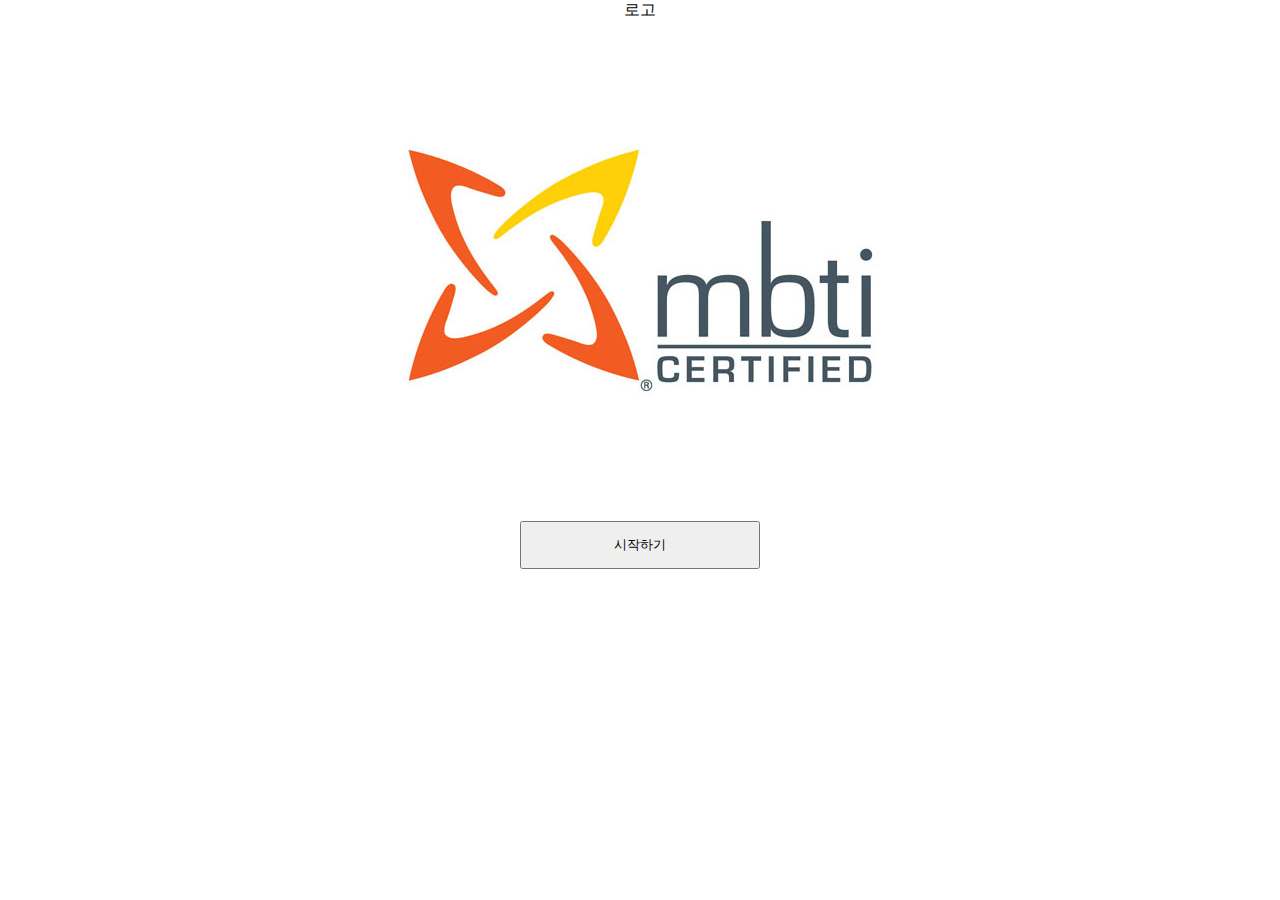
==== index.html @ c5e89052 "commit" ====
<!DOCTYPE html>
<html lang="en">
<head>
    <meta charset="UTF-8">
    <meta http-equiv="X-UA-Compatible" content="IE=edge">
    <meta name="viewport" content="width=device-width, initial-scale=1.0">
    <title>Philosopher's MBTI</title>
    <link rel="stylesheet" href="style.css">
</head>
<body>
    <div class="phil-mbti">
        <div class="nav-bar-wrap">
            <div class="service-logo">로고</div>
            <div class="nav-wrap">
                <div class="nav"></div>
                <div class="nav"></div>
                <div class="nav"></div>
                <div class="nav"></div>
            </div>
        </div>

        <div class="test-area">
            <img src="src\mbti-logo-for-web.jpg" alt="mbti-logo-for-web">
            <a href="phil-mbti.html"><button class="test-start"> 시작하기</button></a>
        </div>




    </div>




</body>
</html>
---- style.css ----
*{
    padding: 0;
    margin: 0;
}

.phil-mbti {
    display: flex;
    flex-direction: column;
    justify-content: center;
    align-items: center;
    width: 100%;
}

.nav-bar-wrap {
    display: flex;
    flex-direction: row;
    justify-content: center;
    width: 100%;
}

.test-area {
    display: flex;
    flex-direction: column;
    justify-content: center;
    align-items: center;
}

.chapter {
    margin-top: 2rem;
    margin-bottom: 2rem;
}

.test-start {
    width: 15rem;
    height: 3rem;
}

.question {
    display: flex;
    flex-direction: column;
    margin-bottom: 3rem;

}

.q-text {
    font-size: large;
    font-weight: bolder;
    margin-bottom: 1rem;
}

.check-form {
    display: flex;
    flex-direction: row;
    justify-content: space-evenly;
    align-items: flex-start;
}

.radio-wrap{
    display: flex;
    flex-direction: column;
    justify-content: center;
    align-items: center;
    width: 5rem;
    padding: 0;
}

.radio-box {
    margin: 1rem;
    margin-bottom: 1rem;
}

label{
    text-align: center;
    font-size:x-small;
}

.submit-wrap {
    display: flex;
    flex-direction: column;
}

.submit-button {
    width: 10rem;
    height: 3rem;
}
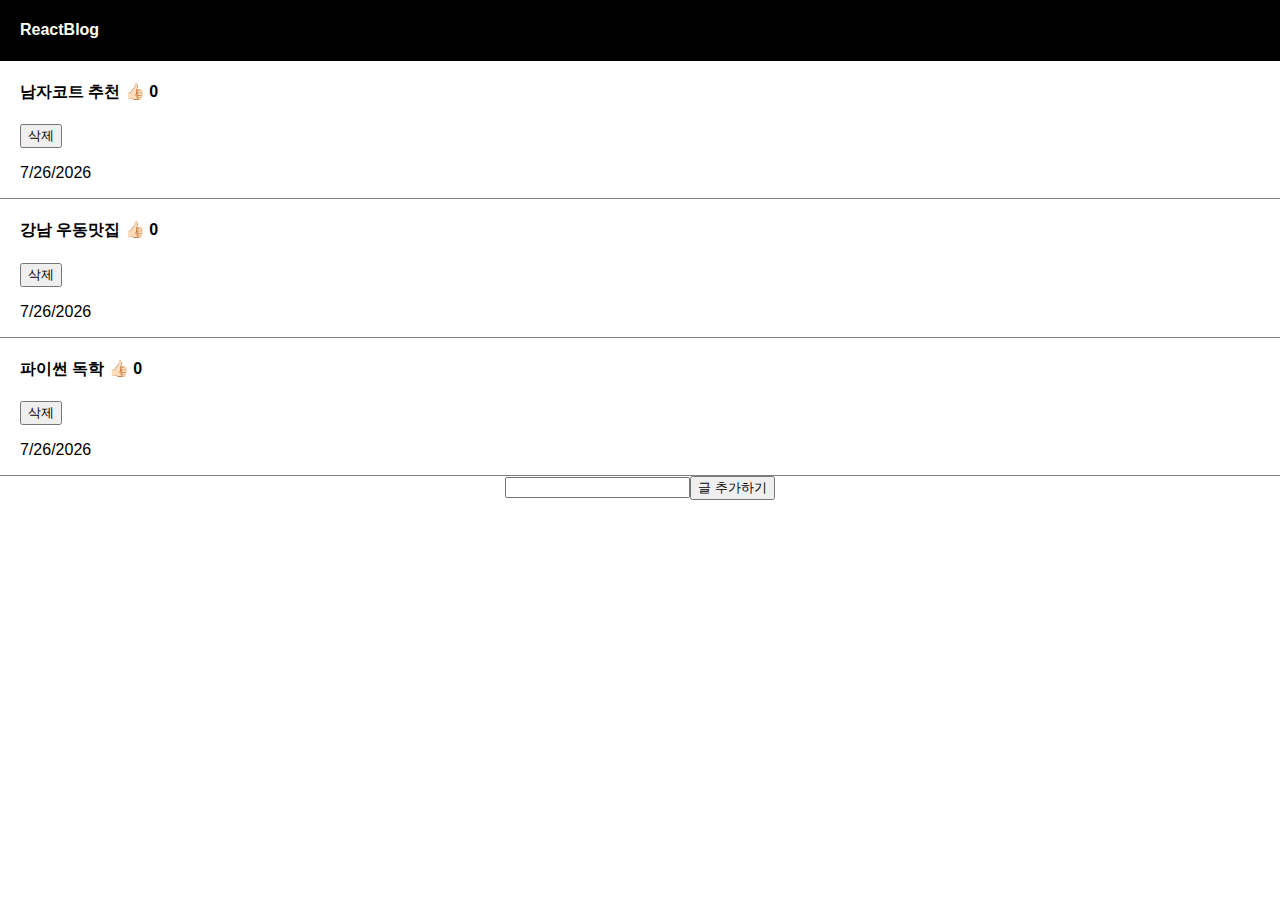
==== commit 4385216d: "Add files via upload" ====
--- a/index.html
+++ b/index.html
@@ -1,36 +1 @@
-<!DOCTYPE html>
-<html lang="en">
-<head>
-    <meta charset="UTF-8">
-    <meta http-equiv="X-UA-Compatible" content="IE=edge">
-    <meta name="viewport" content="width=device-width, initial-scale=1.0">
-    <title>Philosopher's MBTI</title>
-    <link rel="stylesheet" href="style.css">
-</head>
-<body>
-    <div class="phil-mbti">
-        <div class="nav-bar-wrap">
-            <div class="service-logo">로고</div>
-            <div class="nav-wrap">
-                <div class="nav"></div>
-                <div class="nav"></div>
-                <div class="nav"></div>
-                <div class="nav"></div>
-            </div>
-        </div>
-
-        <div class="test-area">
-            <img src="src\mbti-logo-for-web.jpg" alt="mbti-logo-for-web">
-            <a href="phil-mbti.html"><button class="test-start"> 시작하기</button></a>
-        </div>
-
-
-
-
-    </div>
-
-
-
-
-</body>
-</html>+<!doctype html><html lang="en"><head><meta charset="utf-8"/><link rel="icon" href="/favicon.ico"/><meta name="viewport" content="width=device-width,initial-scale=1"/><meta name="theme-color" content="#000000"/><meta name="description" content="Web site created using create-react-app"/><link rel="apple-touch-icon" href="/logo192.png"/><link rel="manifest" href="/manifest.json"/><title>React App</title><script defer="defer" src="/static/js/main.5dcc4172.js"></script><link href="/static/css/main.687046c7.css" rel="stylesheet"></head><body><noscript>You need to enable JavaScript to run this app.</noscript><div id="root"></div></body></html>--- a/static/css/main.687046c7.css
+++ b/static/css/main.687046c7.css
@@ -0,0 +1,2 @@
+body{-webkit-font-smoothing:antialiased;-moz-osx-font-smoothing:grayscale;font-family:-apple-system,BlinkMacSystemFont,Segoe UI,Roboto,Oxygen,Ubuntu,Cantarell,Fira Sans,Droid Sans,Helvetica Neue,sans-serif;margin:0}code{font-family:source-code-pro,Menlo,Monaco,Consolas,Courier New,monospace}.App{text-align:center}.modal{background:#eee;margin-top:20px;padding:20px;text-align:left}.black-nav{background:#000;color:#9acd32;display:flex;padding-left:20px;width:100%}div{box-sizing:border-box}.list{border-bottom:1px solid gray;padding-left:20px;text-align:left}.App-logo{height:40vmin;pointer-events:none}@media (prefers-reduced-motion:no-preference){.App-logo{-webkit-animation:App-logo-spin 20s linear infinite;animation:App-logo-spin 20s linear infinite}}.App-header{align-items:center;background-color:#282c34;color:#fff;display:flex;flex-direction:column;font-size:calc(10px + 2vmin);justify-content:center;min-height:100vh}.App-link{color:#61dafb}@-webkit-keyframes App-logo-spin{0%{-webkit-transform:rotate(0deg);transform:rotate(0deg)}to{-webkit-transform:rotate(1turn);transform:rotate(1turn)}}@keyframes App-logo-spin{0%{-webkit-transform:rotate(0deg);transform:rotate(0deg)}to{-webkit-transform:rotate(1turn);transform:rotate(1turn)}}
+/*# sourceMappingURL=main.687046c7.css.map*/